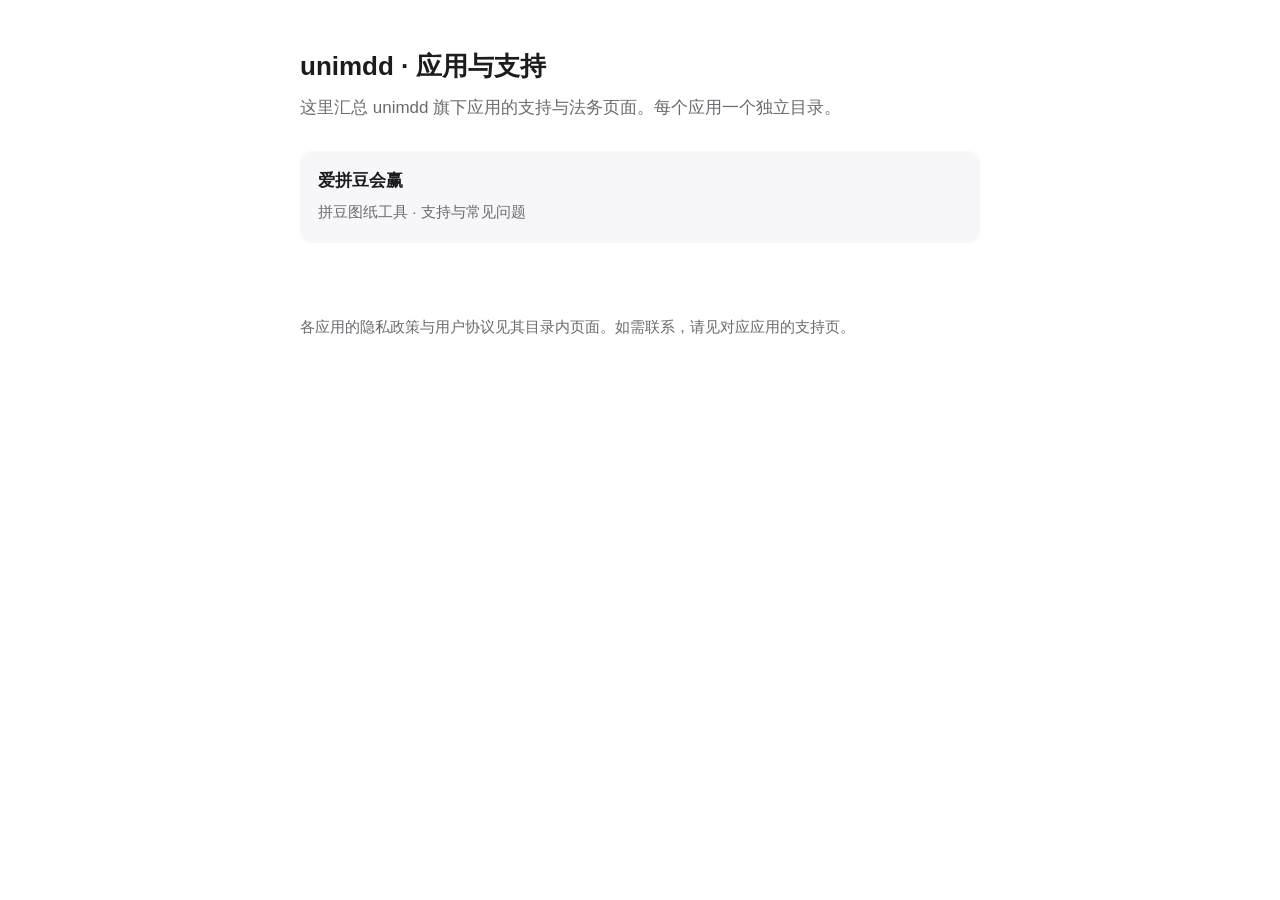
==== index.html @ da5d3abf "site(ibeads): 同步自 ibeads@9cc03d7" ====
<!DOCTYPE html>
<html lang="zh-CN">
<head>
<meta charset="utf-8">
<meta name="viewport" content="width=device-width, initial-scale=1">
<title>unimdd · 应用与支持</title>
<meta name="description" content="unimdd 应用的支持与法务页面索引。">
<style>
  :root { color-scheme: light; --text: #1c1c1e; --muted: #6b6b70; --line: #e5e5ea; --soft: #f7f7f9; --accent: #4a6cf7; }
  * { box-sizing: border-box; }
  body {
    margin: 0; background: #fff; color: var(--text);
    font: 17px/1.7 -apple-system, BlinkMacSystemFont, "PingFang SC", "Helvetica Neue", Arial, sans-serif;
    -webkit-text-size-adjust: 100%;
  }
  main { max-width: 720px; margin: 0 auto; padding: 44px 20px; }
  h1 { font-size: 26px; margin: 0 0 6px; }
  .lede { color: var(--muted); margin: 0 0 28px; }
  .project {
    display: block; padding: 16px 18px; margin-bottom: 12px;
    background: var(--soft); border-radius: 12px;
    color: var(--text); text-decoration: none;
  }
  .project:hover { background: #f0f0f3; }
  .project strong { display: block; font-size: 17px; margin-bottom: 2px; }
  .project span { color: var(--muted); font-size: 15px; }
  footer { max-width: 720px; margin: 0 auto; padding: 0 20px 40px; color: var(--muted); font-size: 15px; }
  a { color: var(--accent); }
</style>
</head>
<body>
<main>
  <h1>unimdd · 应用与支持</h1>
  <p class="lede">这里汇总 unimdd 旗下应用的支持与法务页面。每个应用一个独立目录。</p>

  <a class="project" href="ibeads/">
    <strong>爱拼豆会赢</strong>
    <span>拼豆图纸工具 · 支持与常见问题</span>
  </a>
  <!-- 新增项目时在此追加一项：
  <a class="project" href="<项目目录>/">
    <strong><应用名></strong>
    <span><一句话说明></span>
  </a>
  -->
</main>
<footer>
  <p>各应用的隐私政策与用户协议见其目录内页面。如需联系，请见对应应用的支持页。</p>
</footer>
</body>
</html>
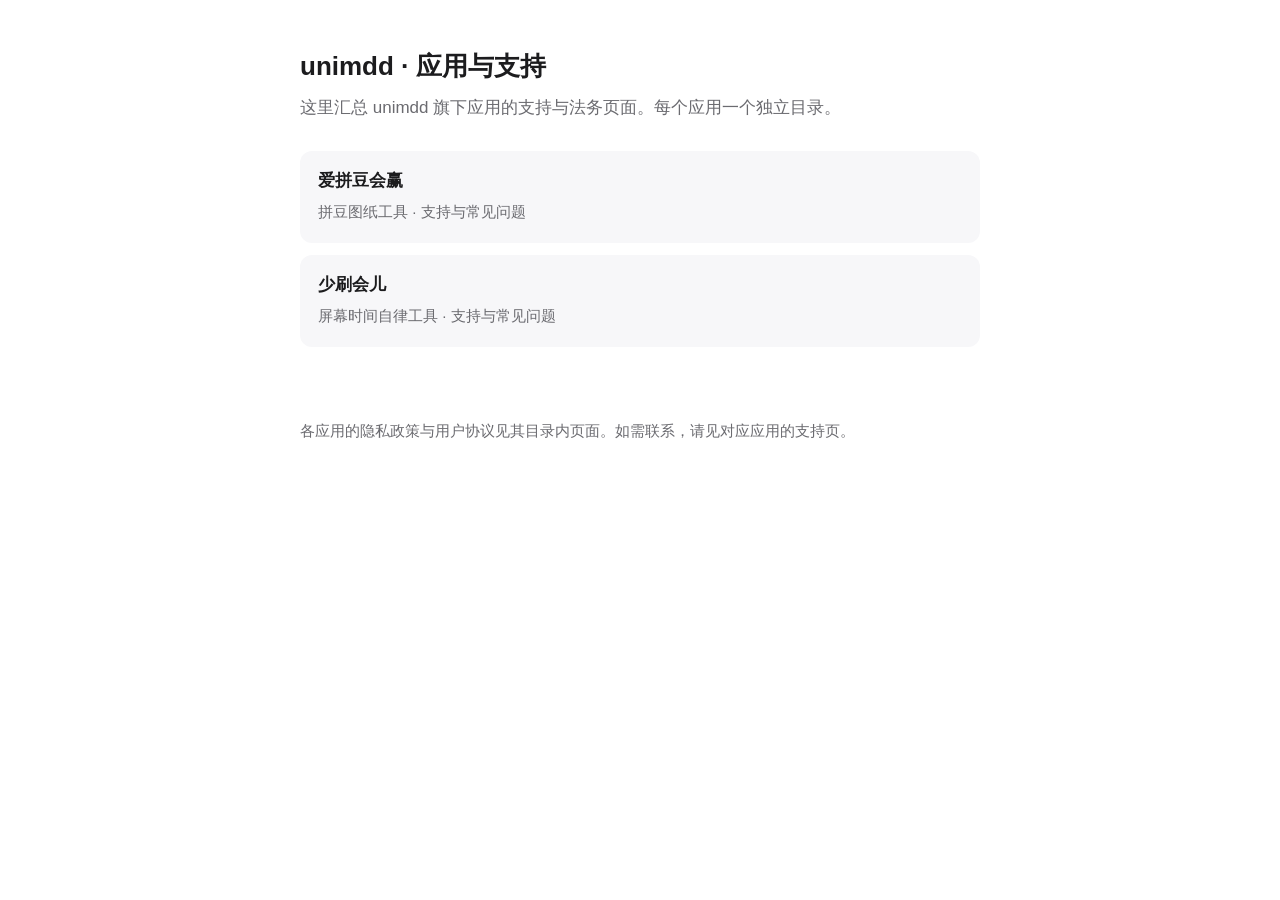
==== commit fa6d00a9: "site(idone): 同步自 idone@858ed96" ====
--- a/index.html
+++ b/index.html
@@ -37,6 +37,10 @@
     <strong>爱拼豆会赢</strong>
     <span>拼豆图纸工具 · 支持与常见问题</span>
   </a>
+  <a class="project" href="idone/">
+    <strong>少刷会儿</strong>
+    <span>屏幕时间自律工具 · 支持与常见问题</span>
+  </a>
   <!-- 新增项目时在此追加一项：
   <a class="project" href="<项目目录>/">
     <strong><应用名></strong>
